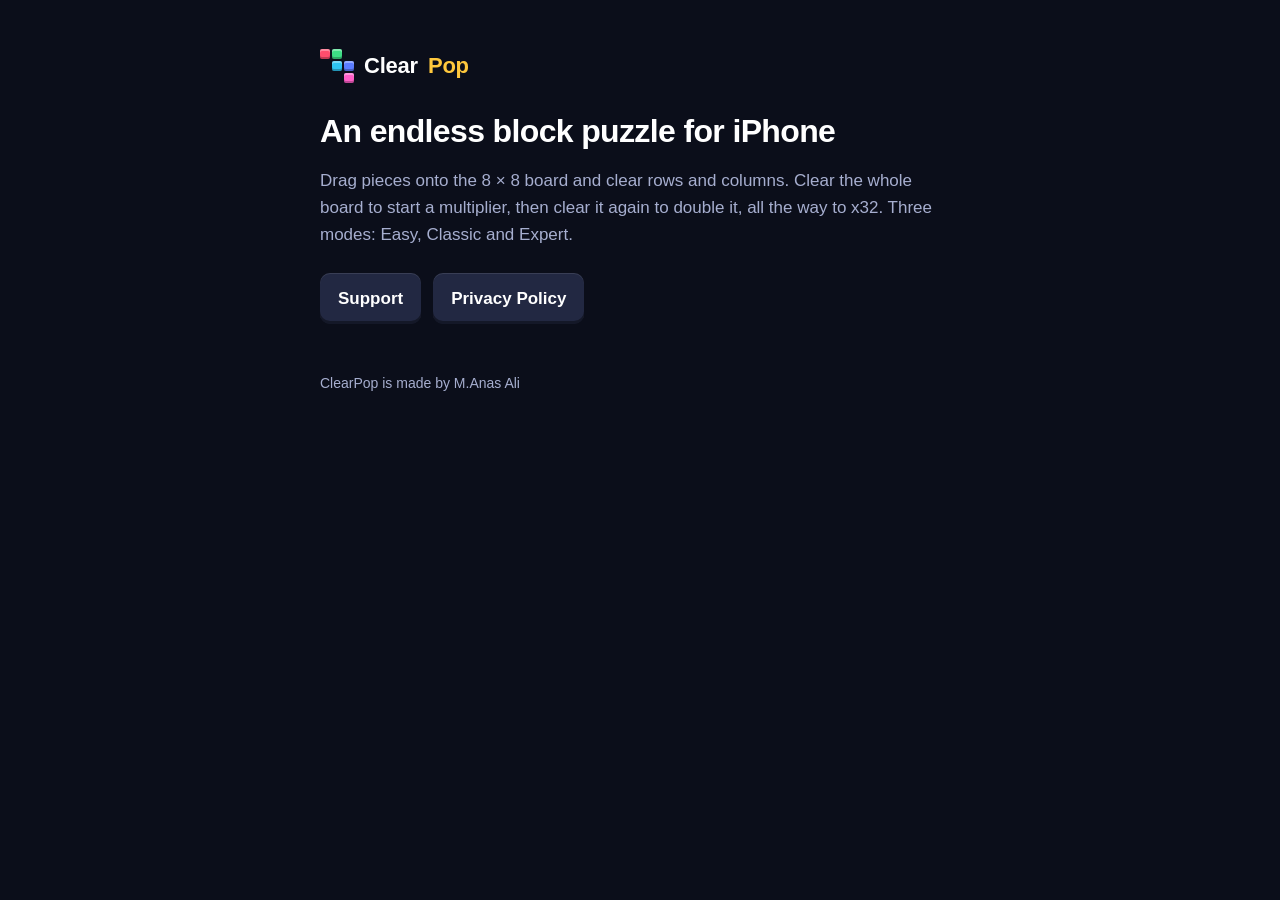
==== index.html @ 8e971e79 "ClearPop privacy policy and support pages Static pages for App Store guidelines 5.1.1(i) and 1.5, se" ====
<!doctype html>
<html lang="en">
<head>
  <meta charset="utf-8">
  <meta name="viewport" content="width=device-width, initial-scale=1">
  <title>ClearPop</title>
  <meta name="description" content="ClearPop is an endless 8 × 8 block puzzle for iPhone with a Perfect Clear multiplier.">
  <link rel="stylesheet" href="style.css">
</head>
<body>
<main>
  <header>
    <a class="brand" href="./"><span class="logo" aria-hidden="true"><span class="a"></span><span class="b"></span><span class="c"></span><span class="d"></span><span class="e"></span></span>Clear<b>Pop</b></a>
  </header>

  <h1>An endless block puzzle for iPhone</h1>
  <p>Drag pieces onto the 8 × 8 board and clear rows and columns. Clear the whole board to start a multiplier, then clear it again to double it, all the way to x32. Three modes: Easy, Classic and Expert.</p>

  <nav class="links">
    <a class="button" href="support/">Support</a>
    <a class="button" href="privacy/">Privacy Policy</a>
  </nav>

  <footer>ClearPop is made by M.Anas Ali</footer>
</main>
</body>
</html>
---- style.css ----
:root {
  --bg: #0B0E1A;
  --surface: #161B2E;
  --raised: #222842;
  --text: #FFFFFF;
  --muted: #A6AECF;
  --gold: #FFC83D;
  --cyan: #38D9F5;
  --radius: 14px;
}

* { box-sizing: border-box; }

html { -webkit-text-size-adjust: 100%; }

body {
  margin: 0;
  background: var(--bg);
  color: var(--text);
  font: 17px/1.6 ui-rounded, "SF Pro Rounded", -apple-system, BlinkMacSystemFont, "Segoe UI", Roboto, sans-serif;
}

main {
  max-width: 680px;
  margin: 0 auto;
  padding: 40px 20px 64px;
}

header { margin-bottom: 28px; }

.brand {
  display: inline-flex;
  align-items: center;
  gap: 10px;
  color: var(--text);
  text-decoration: none;
  font-weight: 800;
  font-size: 22px;
  letter-spacing: -0.01em;
}

.brand b { color: var(--gold); font-weight: 800; }

.logo {
  display: grid;
  grid-template-columns: repeat(3, 10px);
  grid-template-rows: repeat(3, 10px);
  gap: 2px;
}

.logo span { border-radius: 2px; box-shadow: inset 0 2px 0 rgba(255,255,255,.35), inset 0 -2px 0 rgba(0,0,0,.25); }
.logo .a { background: #FF4D6D; grid-area: 1 / 1; }
.logo .b { background: #3DDC84; grid-area: 1 / 2; }
.logo .c { background: #2EC4F1; grid-area: 2 / 2; }
.logo .d { background: #5B7CFF; grid-area: 2 / 3; }
.logo .e { background: #FF5FC8; grid-area: 3 / 3; }

h1 { font-size: 32px; line-height: 1.2; margin: 0 0 6px; letter-spacing: -0.02em; }
h2 { font-size: 20px; margin: 32px 0 8px; }
p, li { color: var(--muted); }
strong { color: var(--text); }
a { color: var(--cyan); }
.meta { color: var(--muted); font-size: 15px; margin: 0; }

.card {
  background: var(--surface);
  border-radius: var(--radius);
  padding: 18px 20px;
  margin: 20px 0;
  box-shadow: inset 0 1px 0 rgba(255,255,255,.08), inset 0 -2px 0 rgba(0,0,0,.35), 0 6px 16px rgba(0,0,0,.4);
}

.card p:first-child { margin-top: 0; }
.card p:last-child { margin-bottom: 0; }

ul { padding-left: 22px; }

nav.links { display: flex; flex-wrap: wrap; gap: 12px; margin-top: 24px; }

.button {
  display: inline-block;
  background: var(--raised);
  color: var(--text);
  text-decoration: none;
  font-weight: 700;
  padding: 12px 18px;
  border-radius: 10px;
  box-shadow: inset 0 1px 0 rgba(255,255,255,.1), inset 0 -3px 0 rgba(0,0,0,.4);
}

footer { margin-top: 48px; font-size: 14px; color: var(--muted); }
footer a { color: var(--muted); }
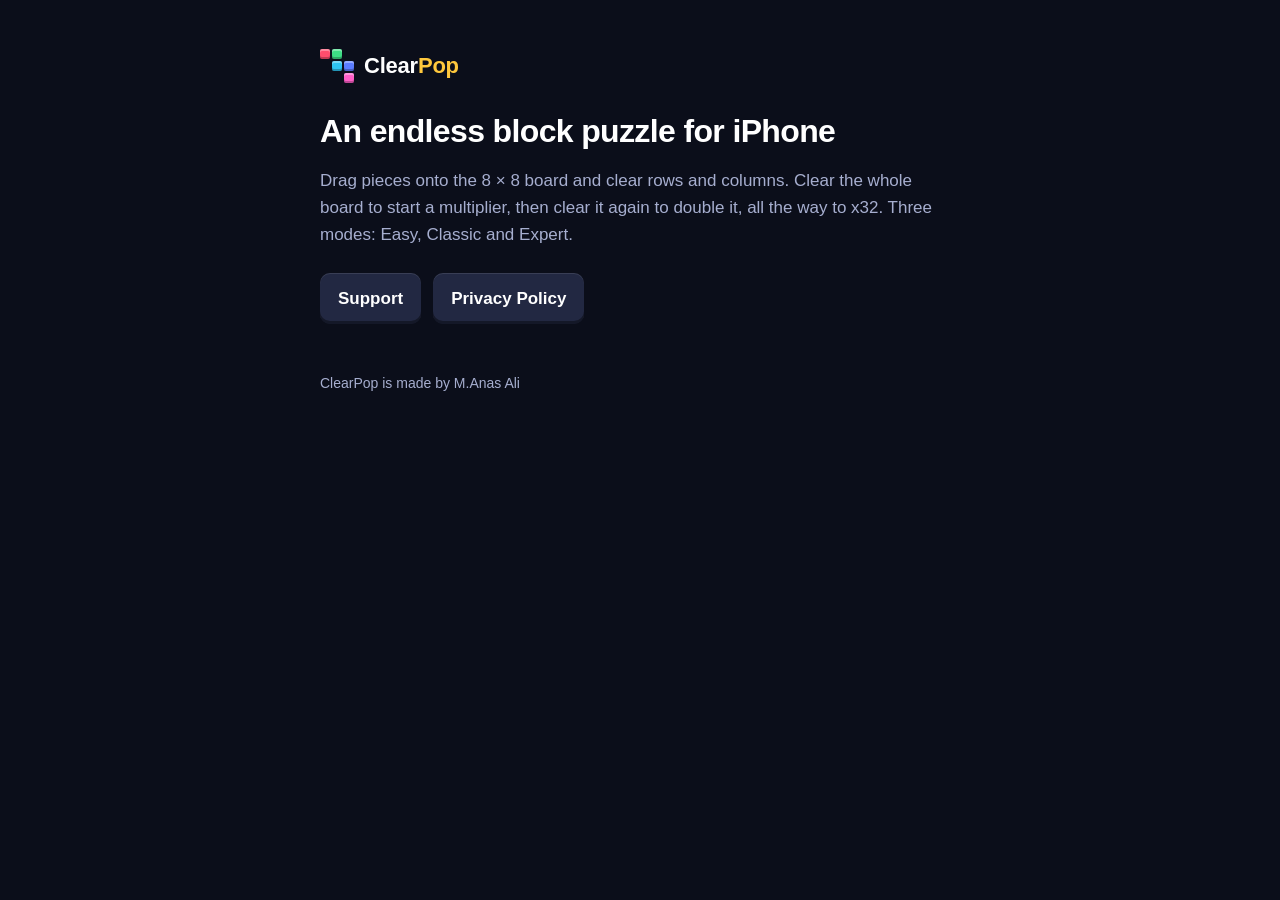
==== commit ad559db2: "Fix logo spacing; clarify Settings links open Safari's in-app browser Co-Authored-By: Claude Opus 5." ====
--- a/index.html
+++ b/index.html
@@ -10,7 +10,7 @@
 <body>
 <main>
   <header>
-    <a class="brand" href="./"><span class="logo" aria-hidden="true"><span class="a"></span><span class="b"></span><span class="c"></span><span class="d"></span><span class="e"></span></span>Clear<b>Pop</b></a>
+    <a class="brand" href="./"><span class="logo" aria-hidden="true"><span class="a"></span><span class="b"></span><span class="c"></span><span class="d"></span><span class="e"></span></span><span>Clear<b>Pop</b></span></a>
   </header>
 
   <h1>An endless block puzzle for iPhone</h1>
